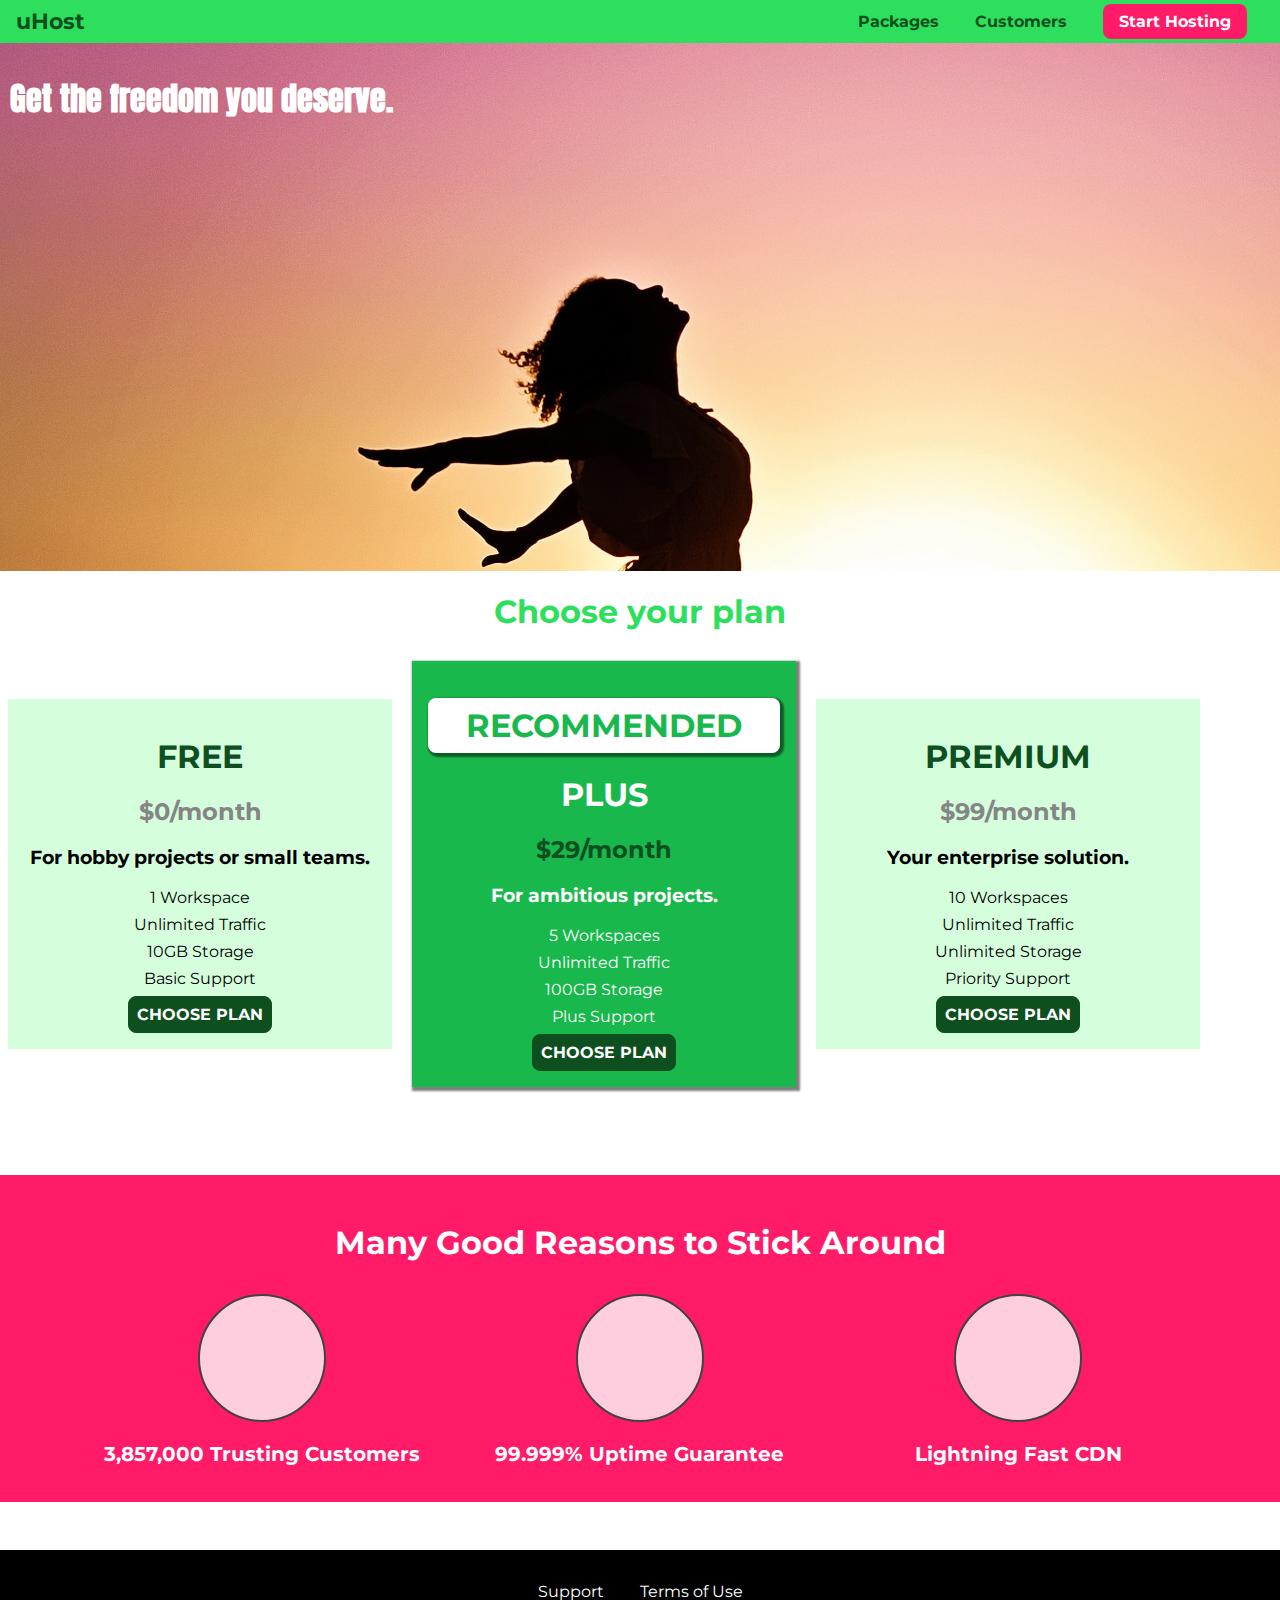
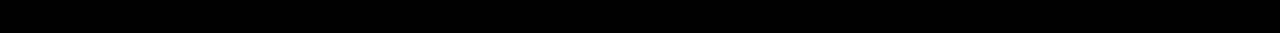
==== index.html @ 62a5d455 "First commit" ====
<!DOCTYPE html>
<html lang="en">

<head>
    <meta charset="UTF-8">
    <meta http-equiv="X-UA-Compatible" content="ie=edge">
    <title>uHost</title>
    <link rel="shortcut icon" href="favicon.png">
    <link rel="stylesheet" href="https://fonts.googleapis.com/css?family=Anton">
    <link rel="stylesheet" href="https://fonts.googleapis.com/css?family=Montserrat:400,700">
    <link rel="stylesheet" type="text/css" href="shared.css">
    <link rel="stylesheet" type="text/css" href="main.css">
</head>

<body>
    <header class="main-header">
        <div>
            <a href="index.html" class="main-header__brand">
                uHost
            </a>
        </div>
        <nav class="main-nav">
            <ul class="main-nav__items">
                <li class="main-nav__item">
                    <a href="packages/index.html">Packages</a>
                </li>
                <li class="main-nav__item">
                    <a href="customers/index.html">Customers</a>
                </li>
                <li class="main-nav__item main-nav__item--cta">
                    <a href="start-hosting/index.html">Start Hosting</a>
                </li>
            </ul>
        </nav>
    </header>
    <main>
        <section id="product-overview">
            <h1>Get the freedom you deserve.</h1>
        </section>
        <section id="plans">
        	<h1 class="section-title">Choose your plan</h1>
            <div>
                <article class="plan">
                    <h1 class="plan__title">FREE</h1>
                    <h2 class="plan__price">$0/month</h2>
                    <h3>For hobby projects or small teams.</h3>
                    <ul class="plan__features">
                        <li>1 Workspace</li>
                        <li>Unlimited Traffic</li>
                        <li>10GB Storage</li>
                        <li>Basic Support</li>
                    </ul>
                    <div>
                        <button class="button">CHOOSE PLAN</button>
                    </div>
                </article>
                <article class="plan plan--highlighted">
                    <h1 class="plan__annotation">RECOMMENDED</h1>
                    <h1 class="plan__title">PLUS</h1>
                    <h2 class="plan__price">$29/month</h2>
                    <h3>For ambitious projects.</h3>
                    <ul class="plan__features">
                        <li>5 Workspaces</li>
                        <li>Unlimited Traffic</li>
                        <li>100GB Storage</li>
                        <li>Plus Support</li>
                    </ul>
                    <div>
                        <button class="button">CHOOSE PLAN</button>
                    </div>
                </article>
                <article class="plan">
                    <h1 class="plan__title">PREMIUM</h1>
                    <h2 class="plan__price">$99/month</h2>
                    <h3>Your enterprise solution.</h3>
                    <ul class="plan__features">
                        <li>10 Workspaces</li>
                        <li>Unlimited Traffic</li>
                        <li>Unlimited Storage</li>
                        <li>Priority Support</li>
                    </ul>
                    <div>
                        <button class="button">CHOOSE PLAN</button>
                    </div>
                </article>
            </div>
        </section>    
        <section id="key-features">
            <h1 class="section-title">Many Good Reasons to Stick Around</h1>
            <ul class="key-feature__list">
                <li class="key-feature">
                    <div class="key-feature__image">

                    </div>
                    <p class="key-feature__description">3,857,000 Trusting Customers</p>
                </li>
                <li class="key-feature">
                    <div class="key-feature__image">

                    </div>
                    <p class="key-feature__description">99.999% Uptime Guarantee</p>
                </li>
                <li class="key-feature">
                    <div class="key-feature__image">

                    </div>
                    <p class="key-feature__description">Lightning Fast CDN</p>
                </li>
            </ul>
        </section>
    </main>
    <footer class="main-footer">
    	<nav>
    		<ul class="main-footer__links">
    			<li class="main-footer__link">
    				<a href="#">Support</a>
    			</li>
    			<li class="main-footer__link">
    				<a href="#">Terms of Use</a>
    			</li>
    		</ul>
    	</nav>
    </footer>
</body>
</html>
---- shared.css ----
.main-header {
	width: 100%;
	background: #2ddf5c;
	padding: 8px 16px; 
}

.main-header > div {
	display: inline-block;
	vertical-align: middle;
}

.main-header__brand {
	color: #0e4f1f;
	text-decoration: none;
	font-weight: bold;
	font-size: 22px;
}

.main-nav {
	display: inline-block;
	text-align: right;
	width: calc(100% - 74px);
	vertical-align: middle;
}

.main-nav__items {
	margin: 0;
	padding: 0;
	list-style: none;
}

.main-nav__item {
	display: inline-block;
	margin: 0  16px;
}

.main-nav__item a {
	text-decoration: none;
	color: #0e4f1f;
	font-weight: bold;
	padding: 3px 0;
}

.main-nav__item a:hover,
.main-nav__item a:active{
	color: white;
	border-bottom: 5px solid white;
}

.main-nav__item--cta a {
	color: white;
	background-color:#ff1b68;
	padding: 8px 16px; 
	border-radius: 8px;
}

.main-nav__item--cta a:hover,
.main-nav__item--cta a:active {
	color:#ff1b68;
	background-color: white;
	border: none;
}

.main-footer {
	background: black;
	padding: 32px;
	margin-top: 48px;
}

.main-footer__links {
	list-style: none;
	padding: 0;
	margin: 0;
	text-align: center;
}

.main-footer__link {
	display:  inline-block;
	margin: 0 16px;
}

.main-footer__link a {
 color: white;
 text-decoration: none;
}


.main-footer__link a:hover,
.main-footer__link a:active {
	color: #ccc;
}

.button {
	background-color: #0e4f1f;
	color: white;
	font:inherit;
	border: 1.5px solid #0e4f1f;
	padding: 8px;
	border-radius: 8px;
	font-weight: bold;
	cursor: pointer;
}

.button:hover,
.button:active{
	background-color: white;
	color: #0e4f1f;
}

.button:focus{
	outline: none;
}
---- main.css ----
* {
	box-sizing: border-box;
}

body {
	font-family: 'Montserrat', sans-serif;
	margin: 0;
}

#product-overview {
	background: url("freedom.jpg");
	width:  100%; 
	height:528px;
	padding:10px;
}

.section-title {
	color: #2ddf5c;
	text-align: center;
}

#product-overview h1 {
	color: white;
	font-family: 'Anton', sans-serif;
}

.plan {
	background-color: #d5ffdc;
	text-align: center;
	padding: 16px;
	margin: 8px;
	display: inline-block;
	width: 30%;
	vertical-align: middle;
}

.plan--highlighted {
	background: #19b84c;
	color: white;
	box-shadow: 2px 2px 2px 2px rgba(0,0,0,0.5);
}

.plan__annotation {
	background-color: white;
	color:#19b84c;
	padding:8px;
	box-shadow: 2px 2px 2px 2px rgba(0,0,0,0.5);
	border-radius: 8px;
}

.plan__title {
	color: #0e4f1f;
}

.plan__price {
	color: #858585;
}

.plan--highlighted .plan__title {
	color:white;
}

.plan--highlighted .plan__price {
	color:#0e4f1f;
}

.plan__features {
	list-style: none;
	padding: 0;
	margin: 0;
} 

#key-features{
	background:#ff1b68;
	margin-top: 80px;
	padding: 16px;
}

#key-features .section-title {
	color: white;
	margin: 32px;
}

.key-feature__list {
	list-style: none;
	margin:0;
	padding: 0;
	text-align: center;
}

.key-feature {
	display: inline-block;
	width: 30%;
	vertical-align: top;
}

.key-feature__image{
	background: #ffcede;
	width: 128px;
	height: 128px;
	border:2px solid #424242;
	border-radius: 50%;
	margin: auto;
}

.key-feature__description {
	text-align: center;
	font-weight: bold;
	color:white;
	font-size: 20px; 
}

.plan__features li {
	margin: 8px 0;
}
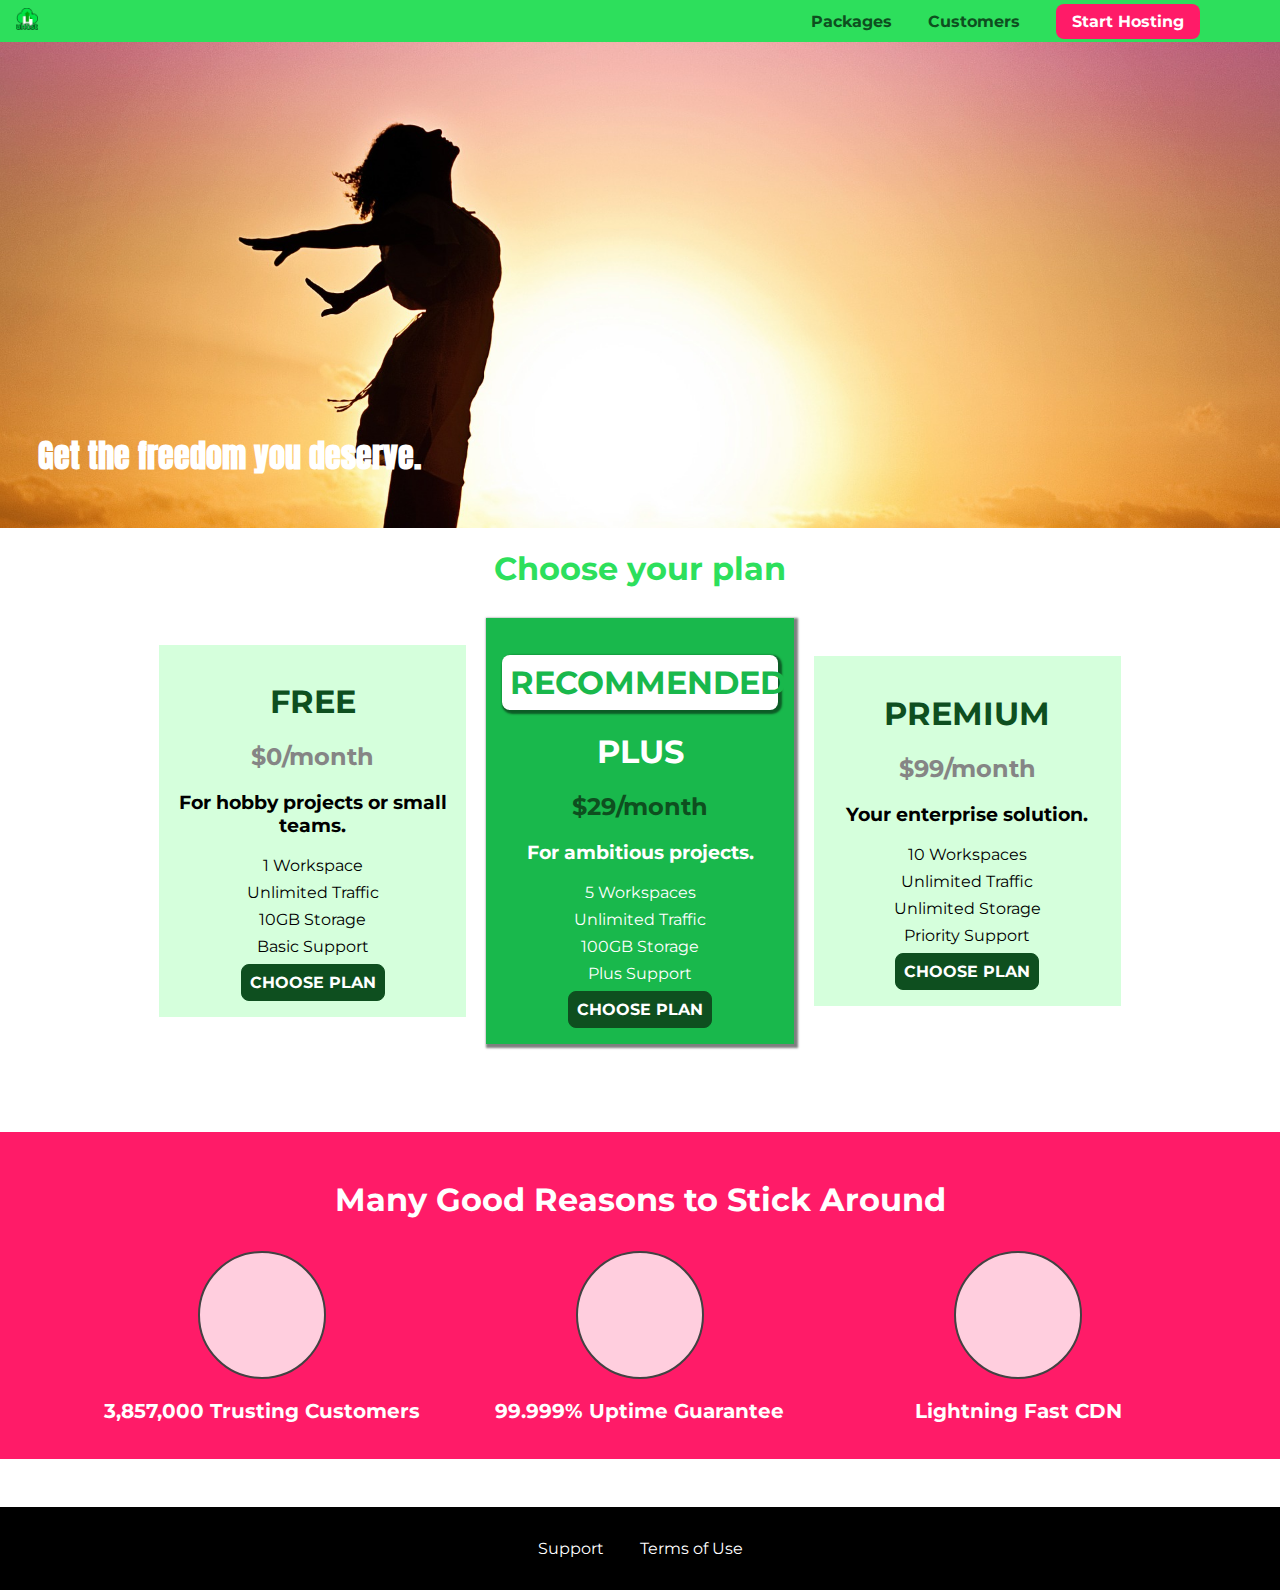
==== commit 8d540c79: "Second commit" ====
--- a/index.html
+++ b/index.html
@@ -5,7 +5,7 @@
     <meta charset="UTF-8">
     <meta http-equiv="X-UA-Compatible" content="ie=edge">
     <title>uHost</title>
-    <link rel="shortcut icon" href="favicon.png">
+    <link rel="shortcut icon" href="./images/favicon.png">
     <link rel="stylesheet" href="https://fonts.googleapis.com/css?family=Anton">
     <link rel="stylesheet" href="https://fonts.googleapis.com/css?family=Montserrat:400,700">
     <link rel="stylesheet" type="text/css" href="shared.css">
@@ -16,7 +16,7 @@
     <header class="main-header">
         <div>
             <a href="index.html" class="main-header__brand">
-                uHost
+                <img src="images/uhost-icon.png" alt="uHost - Your favorite hosting">
             </a>
         </div>
         <nav class="main-nav">
@@ -39,7 +39,7 @@
         </section>
         <section id="plans">
         	<h1 class="section-title">Choose your plan</h1>
-            <div>
+            <div class="plan__list">
                 <article class="plan">
                     <h1 class="plan__title">FREE</h1>
                     <h2 class="plan__price">$0/month</h2>
--- a/shared.css
+++ b/shared.css
@@ -1,7 +1,18 @@
+* {
+	box-sizing: border-box;
+}
+
+body {
+	font-family: 'Montserrat', sans-serif;
+	margin: 0;
+}
+
 .main-header {
 	width: 100%;
+	position: fixed;
 	background: #2ddf5c;
 	padding: 8px 16px; 
+	z-index: 1;
 }
 
 .main-header > div {
@@ -14,6 +25,14 @@
 	text-decoration: none;
 	font-weight: bold;
 	font-size: 22px;
+	height:22px;
+	/*width: 20px;*/
+	display: inline-block;
+}
+
+.main-header__brand img {
+	height: 100%;
+	/*width: 100%;*/ 
 }
 
 .main-nav {
@@ -109,4 +128,7 @@
 
 .button:focus{
 	outline: none;
-}+}
+
+
+aunque sigas con el se que tu no vas a volver--- a/main.css
+++ b/main.css
@@ -1,17 +1,16 @@
-* {
-	box-sizing: border-box;
-}
-
-body {
-	font-family: 'Montserrat', sans-serif;
-	margin: 0;
-}
-
 #product-overview {
-	background: url("freedom.jpg");
+	background: url("./images/freedom.jpg") left 10%/cover no-repeat border-box ;
+	/*background-image: url("freedom.jpg");
+	background-size: cover;
+	background-position: left 10%;
+	background-repeat: no-repeat;
+	background-origin: border-box; 
+	background-clip:border-box; */
 	width:  100%; 
 	height:528px;
 	padding:10px;
+	/*border: 5px dashed red;*/
+	position: relative;
 }
 
 .section-title {
@@ -22,6 +21,15 @@
 #product-overview h1 {
 	color: white;
 	font-family: 'Anton', sans-serif;
+	position: absolute;
+	bottom: 5%;
+    left: 3%;
+}
+
+.plan__list {
+	width: 80%;
+	margin: auto;
+	text-align: center;
 }
 
 .plan {
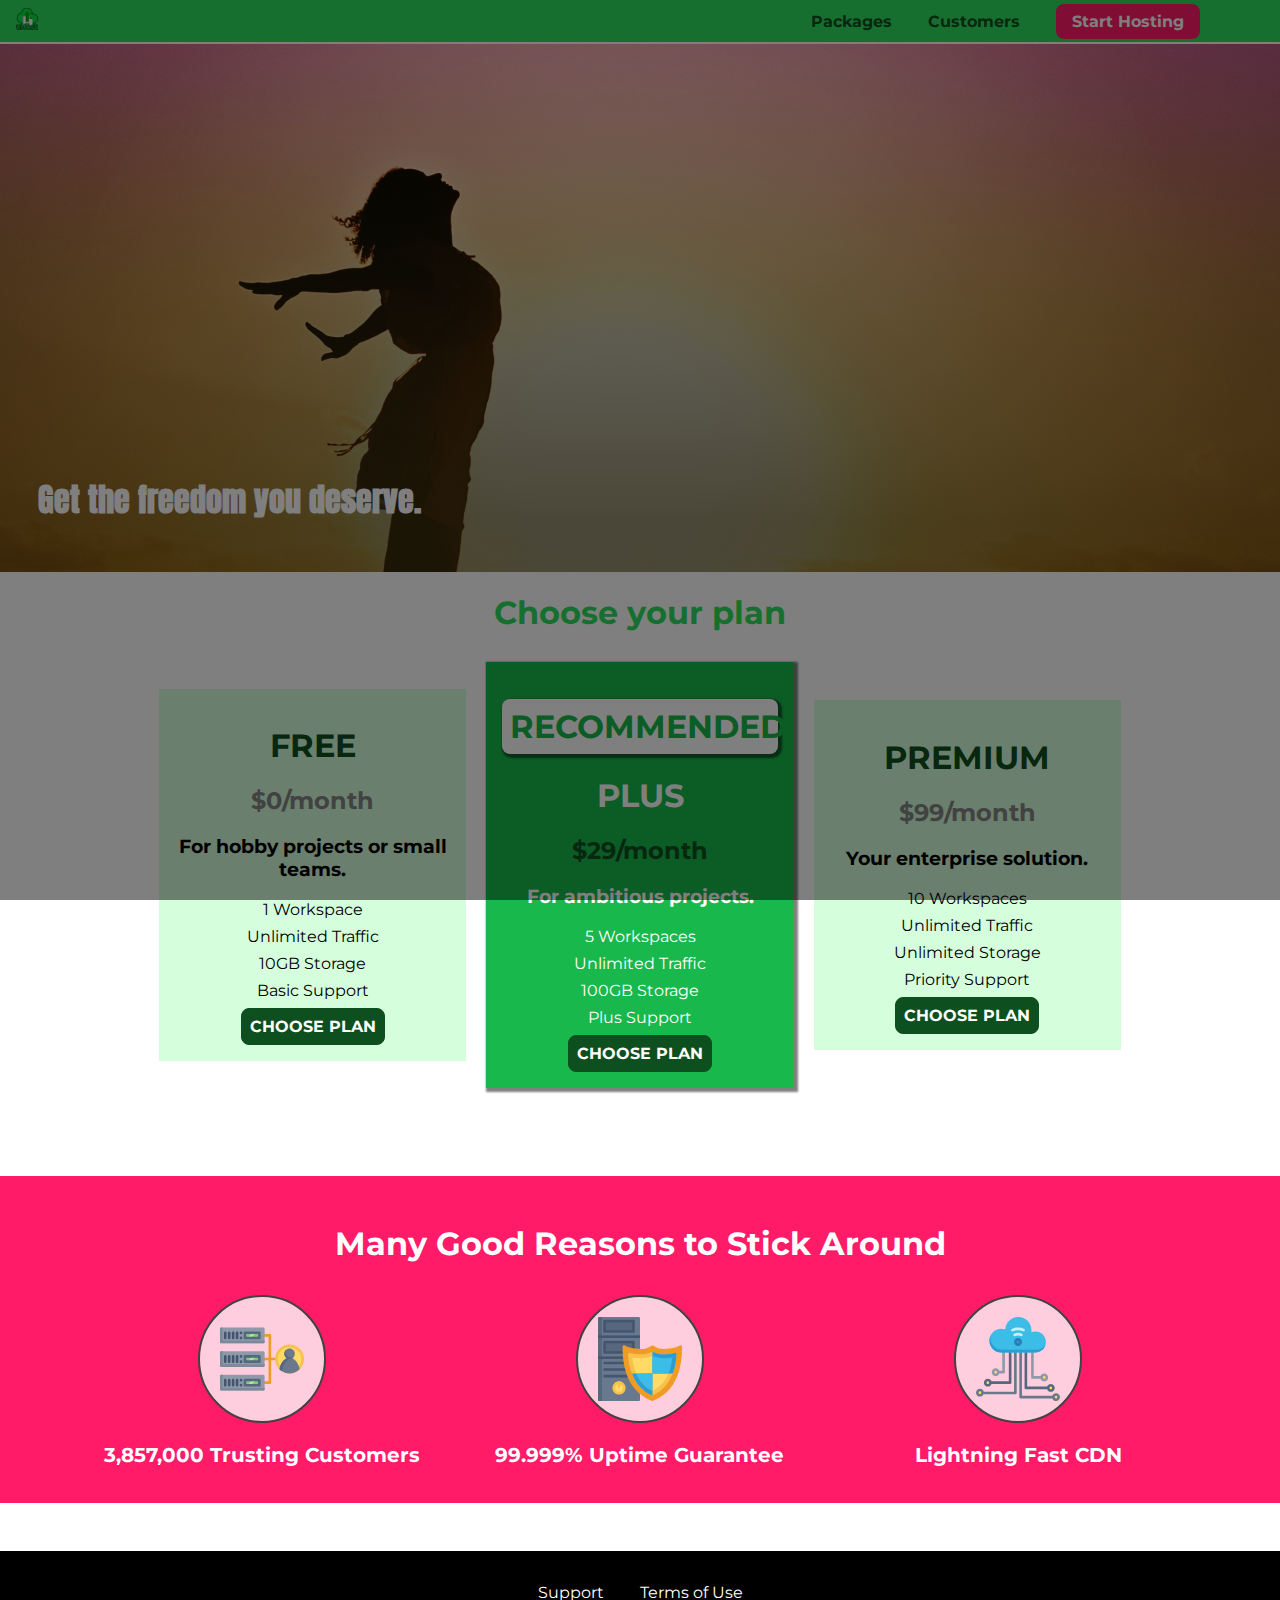
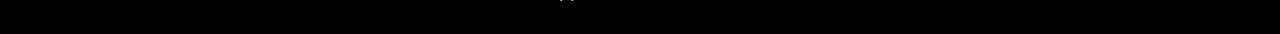
==== commit 497639e9: "Third commit" ====
--- a/index.html
+++ b/index.html
@@ -13,6 +13,7 @@
 </head>
 
 <body>
+    <div class="backdrop"></div>
     <header class="main-header">
         <div>
             <a href="index.html" class="main-header__brand">
@@ -90,19 +91,185 @@
             <ul class="key-feature__list">
                 <li class="key-feature">
                     <div class="key-feature__image">
-
+                                                <svg viewBox="0 0 512 512">
+                            <path style="fill:#F09B24;" d="M344,248h-32V112c0-4.418-3.582-8-8-8h-40c-4.418,0-8,3.582-8,8s3.582,8,8,8h32v128h-32  c-4.418,0-8,3.582-8,8s3.582,8,8,8h32v128h-32c-4.418,0-8,3.582-8,8s3.582,8,8,8h40c4.418,0,8-3.582,8-8V264h32c4.418,0,8-3.582,8-8  S348.418,248,344,248z"
+                            />
+                            <path style="fill:#8E9AA9;" d="M264,64H8c-4.418,0-8,3.582-8,8v80c0,4.418,3.582,8,8,8h256c4.418,0,8-3.582,8-8V72  C272,67.582,268.418,64,264,64z"
+                            />
+                            <path style="fill:#7C899B;" d="M24,144c-4.418,0-8-3.582-8-8V64H8c-4.418,0-8,3.582-8,8v80c0,4.418,3.582,8,8,8h256  c4.418,0,8-3.582,8-8v-8H24z"
+                            />
+                            <rect x="152" y="96" style="fill:#B8E3A8;" width="88" height="32" />
+                            <g>
+                                <polygon style="fill:#7EC97D;" points="152,96 152,128 166,128 198,96  " />
+                                <polygon style="fill:#7EC97D;" points="220,96 188,128 240,128 240,96  " />
+                            </g>
+                            <path style="fill:#56677E;" d="M240,136h-88c-4.418,0-8-3.582-8-8V96c0-4.418,3.582-8,8-8h88c4.418,0,8,3.582,8,8v32  C248,132.418,244.418,136,240,136z M160,120h72v-16h-72V120z"
+                            />
+                            <g>
+                                <path style="fill:#435670;" d="M32,136c-4.418,0-8-3.582-8-8V96c0-4.418,3.582-8,8-8s8,3.582,8,8v32C40,132.418,36.418,136,32,136z   "
+                                />
+                                <path style="fill:#435670;" d="M56,136c-4.418,0-8-3.582-8-8V96c0-4.418,3.582-8,8-8s8,3.582,8,8v32C64,132.418,60.418,136,56,136z   "
+                                />
+                                <path style="fill:#435670;" d="M80,136c-4.418,0-8-3.582-8-8V96c0-4.418,3.582-8,8-8s8,3.582,8,8v32C88,132.418,84.418,136,80,136z   "
+                                />
+                                <path style="fill:#435670;" d="M104,136c-4.418,0-8-3.582-8-8V96c0-4.418,3.582-8,8-8s8,3.582,8,8v32   C112,132.418,108.418,136,104,136z"
+                                />
+                                <path style="fill:#435670;" d="M128,105c-4.418,0-8-3.582-8-8v-1c0-4.418,3.582-8,8-8s8,3.582,8,8v1   C136,101.418,132.418,105,128,105z"
+                                />
+                                <path style="fill:#435670;" d="M128,136c-4.418,0-8-3.582-8-8v-1c0-4.418,3.582-8,8-8s8,3.582,8,8v1   C136,132.418,132.418,136,128,136z"
+                                />
+                            </g>
+                            <path style="fill:#8E9AA9;" d="M264,208H8c-4.418,0-8,3.582-8,8v80c0,4.418,3.582,8,8,8h256c4.418,0,8-3.582,8-8v-80  C272,211.582,268.418,208,264,208z"
+                            />
+                            <path style="fill:#7C899B;" d="M24,288c-4.418,0-8-3.582-8-8v-72H8c-4.418,0-8,3.582-8,8v80c0,4.418,3.582,8,8,8h256  c4.418,0,8-3.582,8-8v-8H24z"
+                            />
+                            <rect x="152" y="240" style="fill:#B8E3A8;" width="88" height="32" />
+                            <g>
+                                <polygon style="fill:#7EC97D;" points="152,240 152,272 166,272 198,240  " />
+                                <polygon style="fill:#7EC97D;" points="220,240 188,272 240,272 240,240  " />
+                            </g>
+                            <path style="fill:#56677E;" d="M240,280h-88c-4.418,0-8-3.582-8-8v-32c0-4.418,3.582-8,8-8h88c4.418,0,8,3.582,8,8v32  C248,276.418,244.418,280,240,280z M160,264h72v-16h-72V264z"
+                            />
+                            <g>
+                                <path style="fill:#435670;" d="M32,280c-4.418,0-8-3.582-8-8v-32c0-4.418,3.582-8,8-8s8,3.582,8,8v32C40,276.418,36.418,280,32,280   z"
+                                />
+                                <path style="fill:#435670;" d="M56,280c-4.418,0-8-3.582-8-8v-32c0-4.418,3.582-8,8-8s8,3.582,8,8v32C64,276.418,60.418,280,56,280   z"
+                                />
+                                <path style="fill:#435670;" d="M80,280c-4.418,0-8-3.582-8-8v-32c0-4.418,3.582-8,8-8s8,3.582,8,8v32C88,276.418,84.418,280,80,280   z"
+                                />
+                                <path style="fill:#435670;" d="M104,280c-4.418,0-8-3.582-8-8v-32c0-4.418,3.582-8,8-8s8,3.582,8,8v32   C112,276.418,108.418,280,104,280z"
+                                />
+                                <path style="fill:#435670;" d="M128,249c-4.418,0-8-3.582-8-8v-1c0-4.418,3.582-8,8-8s8,3.582,8,8v1   C136,245.418,132.418,249,128,249z"
+                                />
+                                <path style="fill:#435670;" d="M128,280c-4.418,0-8-3.582-8-8v-1c0-4.418,3.582-8,8-8s8,3.582,8,8v1   C136,276.418,132.418,280,128,280z"
+                                />
+                            </g>
+                            <path style="fill:#8E9AA9;" d="M264,352H8c-4.418,0-8,3.582-8,8v80c0,4.418,3.582,8,8,8h256c4.418,0,8-3.582,8-8v-80  C272,355.582,268.418,352,264,352z"
+                            />
+                            <path style="fill:#7C899B;" d="M24,432c-4.418,0-8-3.582-8-8v-72H8c-4.418,0-8,3.582-8,8v80c0,4.418,3.582,8,8,8h256  c4.418,0,8-3.582,8-8v-8H24z"
+                            />
+                            <rect x="152" y="384" style="fill:#B8E3A8;" width="88" height="32" />
+                            <g>
+                                <polygon style="fill:#7EC97D;" points="152,384 152,416 166,416 198,384  " />
+                                <polygon style="fill:#7EC97D;" points="220,384 188,416 240,416 240,384  " />
+                            </g>
+                            <path style="fill:#56677E;" d="M240,424h-88c-4.418,0-8-3.582-8-8v-32c0-4.418,3.582-8,8-8h88c4.418,0,8,3.582,8,8v32  C248,420.418,244.418,424,240,424z M160,408h72v-16h-72V408z"
+                            />
+                            <g>
+                                <path style="fill:#435670;" d="M32,424c-4.418,0-8-3.582-8-8v-32c0-4.418,3.582-8,8-8s8,3.582,8,8v32C40,420.418,36.418,424,32,424   z"
+                                />
+                                <path style="fill:#435670;" d="M56,424c-4.418,0-8-3.582-8-8v-32c0-4.418,3.582-8,8-8s8,3.582,8,8v32C64,420.418,60.418,424,56,424   z"
+                                />
+                                <path style="fill:#435670;" d="M80,424c-4.418,0-8-3.582-8-8v-32c0-4.418,3.582-8,8-8s8,3.582,8,8v32C88,420.418,84.418,424,80,424   z"
+                                />
+                                <path style="fill:#435670;" d="M104,424c-4.418,0-8-3.582-8-8v-32c0-4.418,3.582-8,8-8s8,3.582,8,8v32   C112,420.418,108.418,424,104,424z"
+                                />
+                                <path style="fill:#435670;" d="M128,393c-4.418,0-8-3.582-8-8v-1c0-4.418,3.582-8,8-8s8,3.582,8,8v1   C136,389.418,132.418,393,128,393z"
+                                />
+                                <path style="fill:#435670;" d="M128,424c-4.418,0-8-3.582-8-8v-1c0-4.418,3.582-8,8-8s8,3.582,8,8v1   C136,420.418,132.418,424,128,424z"
+                                />
+                            </g>
+                            <path style="fill:#F7C14D;" d="M424,168c-48.523,0-88,39.477-88,88s39.477,88,88,88s88-39.477,88-88S472.523,168,424,168z" />
+                            <path style="fill:#FFDB66;" d="M424,184c-39.701,0-72,32.299-72,72s32.299,72,72,72s72-32.299,72-72S463.701,184,424,184z" />
+                            <path style="fill:#69788D;" d="M484.893,314.16C476.393,274.588,451.922,248,424,248s-52.393,26.588-60.893,66.16  c-0.605,2.82,0.354,5.749,2.511,7.664C381.731,336.124,402.465,344,424,344s42.269-7.876,58.381-22.176  C484.539,319.909,485.498,316.98,484.893,314.16z"
+                            />
+                            <path style="fill:#56677E;" d="M434.053,249.171C430.768,248.403,427.411,248,424,248c-27.922,0-52.393,26.588-60.893,66.16  c-0.605,2.82,0.354,5.749,2.511,7.664c3.383,3.002,6.979,5.703,10.734,8.125C384.904,286.243,407.373,255.378,434.053,249.171z"
+                            />
+                            <path style="fill:#69788D;" d="M424,192c-17.645,0-32,14.355-32,32s14.355,32,32,32s32-14.355,32-32S441.645,192,424,192z" />
+                            <path style="fill:#56677E;" d="M432,248c-17.645,0-32-14.355-32-32c0-6.783,2.128-13.076,5.742-18.258  C397.444,203.53,392,213.138,392,224c0,17.645,14.355,32,32,32c10.862,0,20.471-5.444,26.258-13.742  C445.076,245.872,438.783,248,432,248z"
+                            />
+
+                        </svg>
+  
                     </div>
                     <p class="key-feature__description">3,857,000 Trusting Customers</p>
                 </li>
                 <li class="key-feature">
                     <div class="key-feature__image">
-
+                                                <svg viewBox="0 0 512 512">
+                            <path style="fill:#69788D;" d="M248,0H8C3.582,0,0,3.582,0,8v496c0,4.418,3.582,8,8,8h240c4.418,0,8-3.582,8-8V8  C256,3.582,252.418,0,248,0z"
+                            />
+                            <path style="fill:#56677E;" d="M24,504V8c0-4.418,3.582-8,8-8H8C3.582,0,0,3.582,0,8v496c0,4.418,3.582,8,8,8h24  C27.582,512,24,508.418,24,504z"
+                            />
+                            <g>
+                                <rect x="0" y="112" style="fill:#435670;" width="256" height="16" />
+                                <rect x="0" y="240" style="fill:#435670;" width="256" height="16" />
+                            </g>
+                            <path style="fill:#F7C14D;" d="M128,392c-22.056,0-40,17.944-40,40s17.944,40,40,40s40-17.944,40-40S150.056,392,128,392z" />
+                            <path style="fill:#FFDB66;" d="M128,408c-13.233,0-24,10.767-24,24s10.767,24,24,24s24-10.767,24-24S141.233,408,128,408z" />
+                            <path style="fill:#F7C14D;" d="M128,392c-2.739,0-5.414,0.278-8,0.805V424c0,4.418,3.582,8,8,8c4.418,0,8-3.582,8-8v-31.195  C133.414,392.278,130.739,392,128,392z"
+                            />
+                            <g>
+                                <path style="fill:#435670;" d="M216,288H40c-4.418,0-8-3.582-8-8s3.582-8,8-8h176c4.418,0,8,3.582,8,8S220.418,288,216,288z"
+                                />
+                                <path style="fill:#435670;" d="M216,328H40c-4.418,0-8-3.582-8-8s3.582-8,8-8h176c4.418,0,8,3.582,8,8S220.418,328,216,328z"
+                                />
+                                <path style="fill:#435670;" d="M216,368H40c-4.418,0-8-3.582-8-8s3.582-8,8-8h176c4.418,0,8,3.582,8,8S220.418,368,216,368z"
+                                />
+                                <path style="fill:#435670;" d="M216,16H40c-4.418,0-8,3.582-8,8v64c0,4.418,3.582,8,8,8h176c4.418,0,8-3.582,8-8V24   C224,19.582,220.418,16,216,16z"
+                                />
+                            </g>
+                            <rect x="48" y="32" style="fill:#56677E;" width="160" height="48" />
+                            <path style="fill:#435670;" d="M216,144H40c-4.418,0-8,3.582-8,8v64c0,4.418,3.582,8,8,8h176c4.418,0,8-3.582,8-8v-64  C224,147.582,220.418,144,216,144z"
+                            />
+                            <rect x="48" y="160" style="fill:#56677E;" width="160" height="48" />
+                            <path style="fill:#F09B24;" d="M511.747,180.237c-0.194-6.537-8.107-10.107-13.135-5.894c-5.6,4.693-42.904,21.282-98.514,21.282  c-33.45,0-64.625-20.999-64.929-21.206c-2.9-1.991-6.764-1.85-9.512,0.346c-2.677,2.135-27.201,20.86-63.793,20.86  c-55.607,0-92.914-16.589-98.515-21.282c-5.028-4.211-12.941-0.645-13.135,5.894c-1.634,54.834,4.655,105.941,18.693,151.903  c12.096,39.604,29.759,74.047,52.497,102.373c27.538,34.304,62.743,59.882,104.66,76.045c3.069,1.918,6.757,1.921,9.83,0  c41.917-16.163,77.122-41.741,104.66-76.045c22.738-28.326,40.401-62.77,52.497-102.373  C507.092,286.179,513.381,235.071,511.747,180.237z"
+                            />
+                            <path style="fill:#F7C14D;" d="M476.21,221.226c-1.953-1.631-4.568-2.235-7.036-1.628c-21.686,5.327-44.926,8.028-69.075,8.028  c-25.926,0-49.633-8.975-64.955-16.504c-2.307-1.134-5.016-1.091-7.284,0.116c-14.059,7.477-36.919,16.388-65.994,16.388  c-24.153,0-47.394-2.701-69.075-8.028c-5.155-1.268-10.221,2.966-9.894,8.261c2.077,33.693,7.668,65.635,16.616,94.935  c22.774,74.565,66.139,126.334,128.888,153.868c2.032,0.891,4.397,0.891,6.43,0c61.777-27.107,104.716-78.876,127.62-153.868  c8.948-29.3,14.539-61.241,16.616-94.935C479.224,225.319,478.163,222.856,476.21,221.226z"
+                            />
+                            <path style="fill:#FFDB66;" d="M331.609,451.727c-52.604-25.289-89.304-70.987-109.144-135.944  c-6.532-21.39-11.162-44.336-13.82-68.447c17.133,2.852,34.952,4.291,53.22,4.291c29.394,0,53.376-7.793,69.978-15.561  c17.44,7.736,41.656,15.561,68.256,15.561c18.267,0,36.085-1.439,53.219-4.291c-2.659,24.112-7.288,47.06-13.82,68.448  C419.545,381.108,383.27,426.805,331.609,451.727z"
+                            />
+                            <g>
+                                <path style="fill:#2C9DD4;" d="M479.066,227.858c0.157-2.539-0.903-5.002-2.856-6.633s-4.568-2.235-7.036-1.628   c-21.686,5.327-44.926,8.028-69.075,8.028c-25.926,0-49.633-8.975-64.955-16.504c-1.057-0.52-2.2-0.78-3.345-0.806l-0.072,133.351   h123.601c2.556-6.746,4.933-13.702,7.123-20.874C471.398,293.493,476.989,261.552,479.066,227.858z"
+                                />
+                                <path style="fill:#2C9DD4;" d="M206.658,343.667c24.153,63.42,65.028,108.108,121.743,132.995c1.031,0.452,2.147,0.673,3.263,0.666   l0.063-133.661H206.658z"
+                                />
+                            </g>
+                            <g>
+                                <path style="fill:#3CBDE8;" d="M439.497,315.783c6.532-21.389,11.161-44.336,13.82-68.448c-17.134,2.852-34.952,4.291-53.219,4.291   c-26.6,0-50.815-7.824-68.256-15.561l-0.116,107.601h97.758C433.179,334.807,436.524,325.518,439.497,315.783z"
+                                />
+                                <path style="fill:#3CBDE8;" d="M232.523,343.667c21.144,50.298,54.363,86.56,99.087,108.06l0.117-108.06H232.523z" />
+                            </g>
+                        </svg>
                     </div>
                     <p class="key-feature__description">99.999% Uptime Guarantee</p>
                 </li>
                 <li class="key-feature">
                     <div class="key-feature__image">
-
+                                                <svg viewBox="0 0 512 512">
+                            <path style="fill:#8E9AA9;" d="M168,200c-4.418,0-8,3.582-8,8v120h-17.376c-3.302-9.311-12.194-16-22.624-16  c-13.234,0-24,10.767-24,24s10.766,24,24,24c10.429,0,19.321-6.689,22.624-16H168c4.418,0,8-3.582,8-8V208  C176,203.582,172.418,200,168,200z"
+                            />
+                            <path style="fill:#FFDB66;" d="M120,328c-4.411,0-8,3.589-8,8s3.589,8,8,8s8-3.589,8-8S124.411,328,120,328z" />
+                            <path style="fill:#56677E;" d="M208,200c-4.418,0-8,3.582-8,8v184H94.624C91.322,382.689,82.43,376,72,376  c-13.234,0-24,10.767-24,24s10.766,24,24,24c10.429,0,19.321-6.689,22.624-16H208c4.418,0,8-3.582,8-8V208  C216,203.582,212.418,200,208,200z"
+                            />
+                            <path style="fill:#FFDB66;" d="M72,392c-4.411,0-8,3.589-8,8s3.589,8,8,8s8-3.589,8-8S76.411,392,72,392z" />
+                            <path style="fill:#69788D;" d="M240,208c-4.418,0-8,3.582-8,8v239H47.24c-2.671-10.34-12.078-18-23.24-18c-13.234,0-24,10.767-24,24  s10.766,24,24,24c9.666,0,18.009-5.747,21.809-14H240c4.418,0,8-3.582,8-8V216C248,211.582,244.418,208,240,208z"
+                            />
+                            <path style="fill:#FFDB66;" d="M24,453c-4.411,0-8,3.589-8,8s3.589,8,8,8s8-3.589,8-8S28.411,453,24,453z" />
+                            <path style="fill:#69788D;" d="M488,464c-10.429,0-19.321,6.689-22.624,16H280V208c0-4.418-3.582-8-8-8s-8,3.582-8,8v280  c0,4.418,3.582,8,8,8h193.376c3.302,9.311,12.194,16,22.624,16c13.234,0,24-10.767,24-24S501.234,464,488,464z"
+                            />
+                            <path style="fill:#FFDB66;" d="M488,480c-4.411,0-8,3.589-8,8s3.589,8,8,8s8-3.589,8-8S492.411,480,488,480z" />
+                            <path style="fill:#56677E;" d="M456,408c-10.429,0-19.321,6.689-22.624,16H312V208c0-4.418-3.582-8-8-8s-8,3.582-8,8v224  c0,4.418,3.582,8,8,8h129.376c3.302,9.311,12.194,16,22.624,16c13.234,0,24-10.767,24-24S469.234,408,456,408z"
+                            />
+                            <path style="fill:#FFDB66;" d="M456,424c-4.411,0-8,3.589-8,8s3.589,8,8,8s8-3.589,8-8S460.411,424,456,424z" />
+                            <path style="fill:#8E9AA9;" d="M416,344c-10.429,0-19.321,6.689-22.624,16H352V208c0-4.418-3.582-8-8-8s-8,3.582-8,8v160  c0,4.418,3.582,8,8,8h49.376c3.302,9.311,12.194,16,22.624,16c13.234,0,24-10.767,24-24S429.234,344,416,344z"
+                            />
+                            <path style="fill:#FFDB66;" d="M416,360c-4.411,0-8,3.589-8,8s3.589,8,8,8s8-3.589,8-8S420.411,360,416,360z" />
+                            <path style="fill:#3CBDE8;" d="M362,88c-8.741,0-17.231,1.751-25.06,5.085C337.646,88.797,338,84.43,338,80  c0-44.112-35.888-80-80-80c-42.823,0-77.895,33.816-79.909,76.149C170.393,73.415,162.244,72,154,72c-39.701,0-72,32.299-72,72  s32.299,72,72,72h208c35.29,0,64-28.71,64-64S397.29,88,362,88z"
+                            />
+                            <path style="fill:#2C9DD4;" d="M368,200H160c-39.701,0-72-32.299-72-72c0-5.863,0.721-11.559,2.05-17.019  C84.918,120.88,82,132.102,82,144c0,39.701,32.299,72,72,72h208c30.389,0,55.88-21.296,62.379-49.743  C413.565,186.327,392.352,200,368,200z"
+                            />
+                            <path style="fill:#2A7DB5;" d="M256,128c-13.234,0-24,10.767-24,24s10.766,24,24,24c13.233,0,24-10.767,24-24S269.233,128,256,128z"
+                            />
+                            <path style="fill:#2C9DD4;" d="M256,144c-4.411,0-8,3.589-8,8s3.589,8,8,8c4.411,0,8-3.589,8-8S260.411,144,256,144z" />
+                            <g>
+                                <path style="fill:#C5F1FA;" d="M221.755,87.695c-2.994,0-5.864-1.688-7.233-4.572c-1.894-3.991-0.194-8.763,3.798-10.657   C230.157,66.849,242.834,64,256,64c13.166,0,25.844,2.849,37.68,8.466c3.992,1.895,5.692,6.666,3.798,10.657   s-6.666,5.692-10.657,3.798C277.144,82.328,266.774,80,256,80c-10.774,0-21.144,2.328-30.821,6.921   C224.072,87.446,222.904,87.695,221.755,87.695z"
+                                />
+                                <path style="fill:#C5F1FA;" d="M276.545,116.618c-1.148,0-2.316-0.249-3.424-0.774C267.745,113.293,261.985,112,256,112   c-5.985,0-11.745,1.293-17.121,3.844c-3.991,1.895-8.763,0.192-10.657-3.798c-1.894-3.992-0.193-8.764,3.798-10.657   C239.557,97.813,247.625,96,256,96c8.376,0,16.444,1.813,23.98,5.389c3.991,1.894,5.692,6.665,3.798,10.657   C282.41,114.93,279.539,116.618,276.545,116.618z"
+                                />
+                            </g>
+
+                        </svg>
                     </div>
                     <p class="key-feature__description">Lightning Fast CDN</p>
                 </li>
--- a/shared.css
+++ b/shared.css
@@ -7,12 +7,24 @@
 	margin: 0;
 }
 
+.backdrop {
+	position: fixed;
+	/*display: none;*/
+	z-index: 100;
+	top: 0;
+	left: 0;
+	width: 100vw;
+	height: 100vh;
+	background-color: rgba(0,0,0,0.5);
+}
+
 .main-header {
 	width: 100%;
 	position: fixed;
 	background: #2ddf5c;
 	padding: 8px 16px; 
 	z-index: 1;
+	top: 0;
 }
 
 .main-header > div {
@@ -128,7 +140,4 @@
 
 .button:focus{
 	outline: none;
-}
-
-
-aunque sigas con el se que tu no vas a volver+}--- a/main.css
+++ b/main.css
@@ -1,14 +1,15 @@
 #product-overview {
-	background: url("./images/freedom.jpg") left 10%/cover no-repeat border-box ;
+	background: linear-gradient(to top, rgba(80,68,18,0.6) 10%, transparent), url("./images/freedom.jpg") left 10%/cover no-repeat border-box, #ff1b68;
 	/*background-image: url("freedom.jpg");
 	background-size: cover;
 	background-position: left 10%;
 	background-repeat: no-repeat;
 	background-origin: border-box; 
 	background-clip:border-box; */
+	/*background-image: radial-gradient(circle,red,blue);*/
 	width:  100%; 
 	height:528px;
-	padding:10px;
+	margin-top: 2.75rem; 
 	/*border: 5px dashed red;*/
 	position: relative;
 }
@@ -24,6 +25,7 @@
 	position: absolute;
 	bottom: 5%;
     left: 3%;
+    width: 100%;
 }
 
 .plan__list {
@@ -109,6 +111,7 @@
 	border:2px solid #424242;
 	border-radius: 50%;
 	margin: auto;
+	padding: 20px;
 }
 
 .key-feature__description {
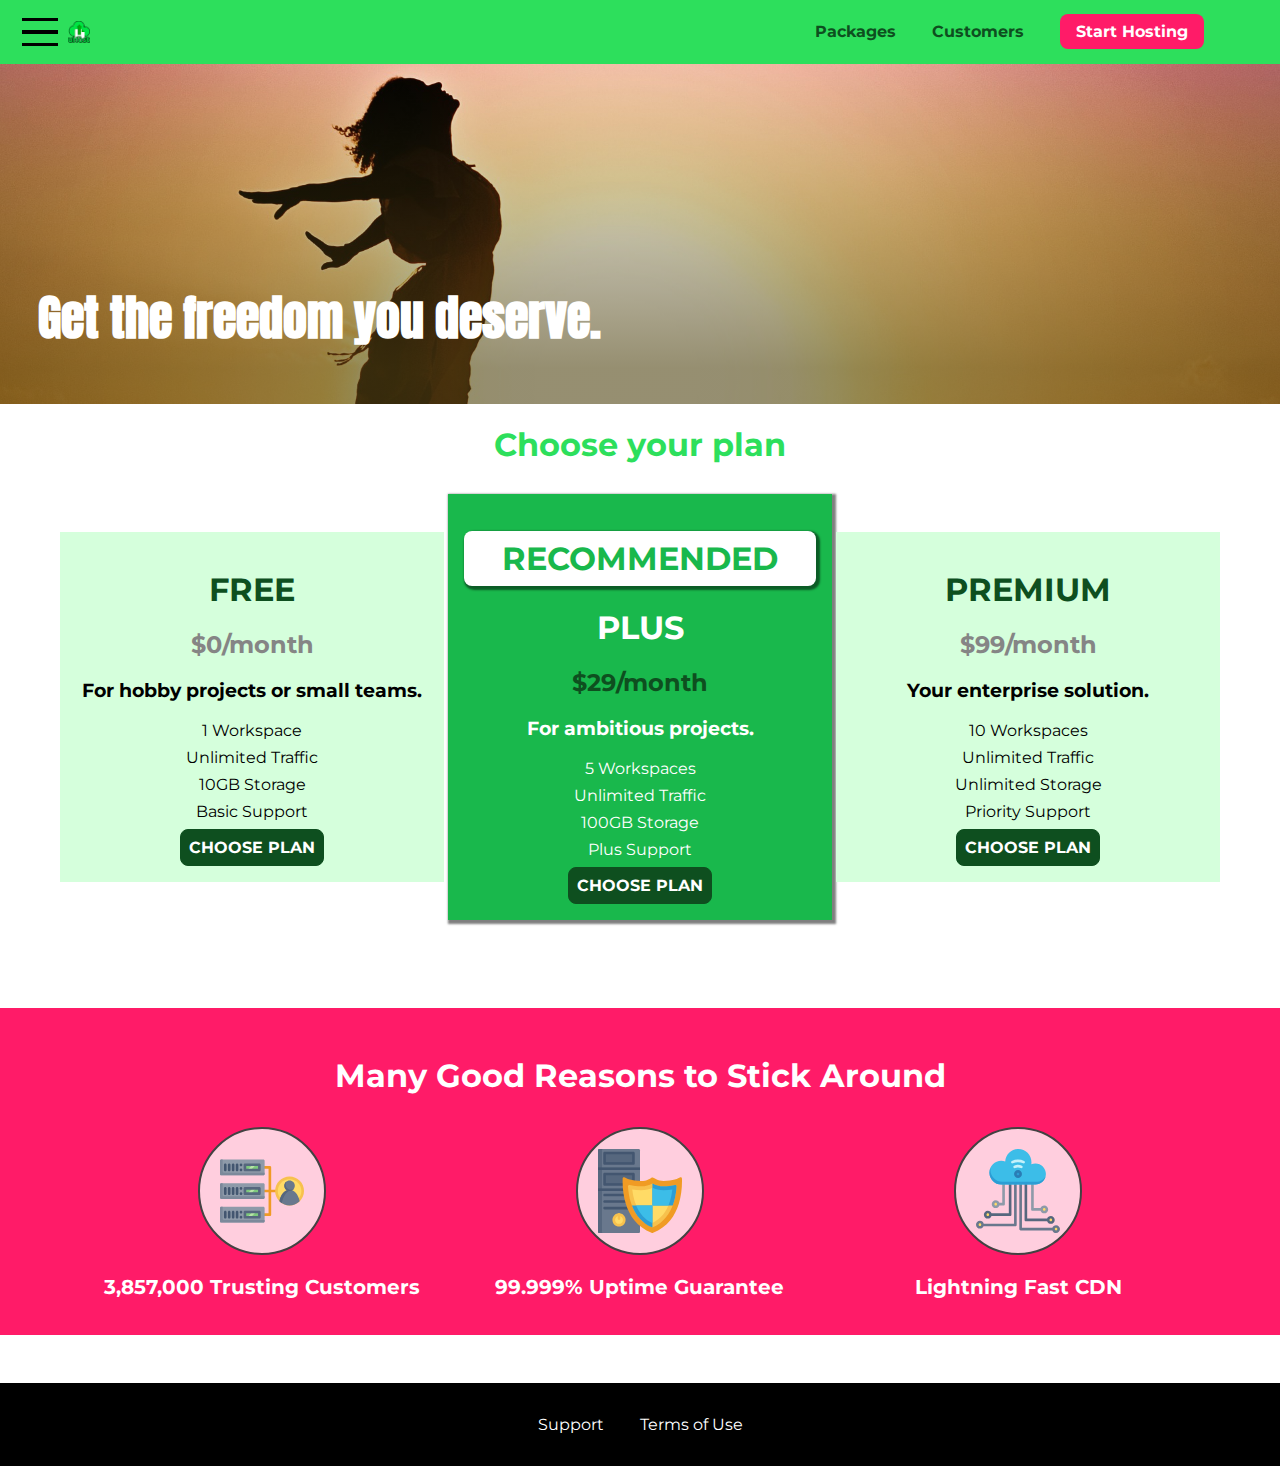
==== commit e577167f: "4th commit" ====
--- a/index.html
+++ b/index.html
@@ -4,6 +4,7 @@
 <head>
     <meta charset="UTF-8">
     <meta http-equiv="X-UA-Compatible" content="ie=edge">
+    <meta  name="viewport" content="width=device-width, initial-scale=1.0">
     <title>uHost</title>
     <link rel="shortcut icon" href="./images/favicon.png">
     <link rel="stylesheet" href="https://fonts.googleapis.com/css?family=Anton">
@@ -14,8 +15,20 @@
 
 <body>
     <div class="backdrop"></div>
+    <div class="modal">
+        <h1 class="modal__title">Do you want to continue?</h1>
+        <div class="modal__actions">
+            <a href="start-hosting/index.html" class="modal__action">Yes!</a>
+            <button class="modal__action modal__action--negative" type="button">No!</button>
+        </div>
+    </div>
     <header class="main-header">
         <div>
+            <button class="toggle-button">
+                <span class="toggle-button__bar"></span>
+                <span class="toggle-button__bar"></span>
+                <span class="toggle-button__bar"></span>
+            </button>
             <a href="index.html" class="main-header__brand">
                 <img src="images/uhost-icon.png" alt="uHost - Your favorite hosting">
             </a>
@@ -34,6 +47,19 @@
             </ul>
         </nav>
     </header>
+    <nav class="mobile-nav">
+        <ul class="mobile-nav__items">
+            <li class="mobile-nav__item">
+                <a href="packages/index.html">Packages</a>
+            </li>
+            <li class="mobile-nav__item">
+                <a href="customers/index.html">Customers</a>
+            </li>
+            <li class="mobile-nav__item mobile-nav__item--cta">
+                <a href="start-hosting/index.html">Start Hosting</a>
+            </li>
+        </ul>
+    </nav>
     <main>
         <section id="product-overview">
             <h1>Get the freedom you deserve.</h1>
@@ -288,5 +314,6 @@
     		</ul>
     	</nav>
     </footer>
+    <script  src="shared.js" type="text/javascript"></script>
 </body>
 </html>--- a/shared.css
+++ b/shared.css
@@ -9,7 +9,7 @@
 
 .backdrop {
 	position: fixed;
-	/*display: none;*/
+	display: none;
 	z-index: 100;
 	top: 0;
 	left: 0;
@@ -32,6 +32,29 @@
 	vertical-align: middle;
 }
 
+.toggle-button {
+  width: 3rem;
+  background: transparent;
+  border: none;
+  cursor: pointer;
+  padding-top: 0;
+  padding-bottom: 0;
+  vertical-align: middle;
+}
+
+.toggle-button:focus {
+  outline: none;
+}
+
+.toggle-button__bar {
+  width: 100%;
+  height: 0.2rem;
+  background: black;
+  display: block;
+  margin: 0.6rem 0;
+}
+
+
 .main-header__brand {
 	color: #0e4f1f;
 	text-decoration: none;
@@ -40,6 +63,7 @@
 	height:22px;
 	/*width: 20px;*/
 	display: inline-block;
+	vertical-align: middle;
 }
 
 .main-header__brand img {
@@ -50,7 +74,7 @@
 .main-nav {
 	display: inline-block;
 	text-align: right;
-	width: calc(100% - 74px);
+	width: calc(100% - 122px);
 	vertical-align: middle;
 }
 
@@ -65,11 +89,13 @@
 	margin: 0  16px;
 }
 
-.main-nav__item a {
+.main-nav__item a,
+.mobile-nav__item a
+{
 	text-decoration: none;
 	color: #0e4f1f;
 	font-weight: bold;
-	padding: 3px 0;
+	padding: 0.2rem 0;
 }
 
 .main-nav__item a:hover,
@@ -78,15 +104,18 @@
 	border-bottom: 5px solid white;
 }
 
-.main-nav__item--cta a {
+.main-nav__item--cta a,
+.mobile-nav__item-cta a {
 	color: white;
 	background-color:#ff1b68;
-	padding: 8px 16px; 
+	padding: 0.5rem 1rem; 
 	border-radius: 8px;
 }
 
 .main-nav__item--cta a:hover,
-.main-nav__item--cta a:active {
+.main-nav__item--cta a:active,
+.mobile-nav__item--cta a:hover,
+.mobile-nav__item--cta a:active {
 	color:#ff1b68;
 	background-color: white;
 	border: none;
@@ -119,6 +148,34 @@
 .main-footer__link a:hover,
 .main-footer__link a:active {
 	color: #ccc;
+}
+
+.mobile-nav {
+  display: none;
+  position: fixed;
+  z-index: 101;
+  top: 0;
+  left: 0;
+  background: white;
+  width: 80%;
+  height: 100vh;
+}
+
+.mobile-nav__items {
+  width: 90%;
+  height: 100%;
+  list-style: none;
+  margin: 10% auto;
+  padding: 0;
+  text-align: center;
+}
+
+.mobile-nav__item {
+  margin: 1rem 0;
+}
+
+.mobile-nav__item a {
+  font-size: 1.5rem;
 }
 
 .button {
@@ -140,4 +197,8 @@
 
 .button:focus{
 	outline: none;
+}
+
+.open{
+	display: block !important;
 }--- a/main.css
+++ b/main.css
@@ -1,5 +1,5 @@
 #product-overview {
-	background: linear-gradient(to top, rgba(80,68,18,0.6) 10%, transparent), url("./images/freedom.jpg") left 10%/cover no-repeat border-box, #ff1b68;
+	background: linear-gradient(to top, rgba(80,68,18,0.6) 10%, transparent), url("./images/freedom.jpg") center/cover no-repeat border-box, #ff1b68;
 	/*background-image: url("freedom.jpg");
 	background-size: cover;
 	background-position: left 10%;
@@ -7,16 +7,11 @@
 	background-origin: border-box; 
 	background-clip:border-box; */
 	/*background-image: radial-gradient(circle,red,blue);*/
-	width:  100%; 
-	height:528px;
+	width:  100vw; 
+	height:33vh;
 	margin-top: 2.75rem; 
 	/*border: 5px dashed red;*/
 	position: relative;
-}
-
-.section-title {
-	color: #2ddf5c;
-	text-align: center;
 }
 
 #product-overview h1 {
@@ -26,34 +21,45 @@
 	bottom: 5%;
     left: 3%;
     width: 100%;
-}
-
-.plan__list {
-	width: 80%;
-	margin: auto;
+    font-size: 1.6rem;
+}
+
+@media (min-width: 40rem){
+	#product-overview {
+		height: 40vh;
+		background-position: 50% 25%;
+	}
+
+	#product-overview h1 {
+		font-size: 3rem;
+	}
+}
+
+.section-title {
+	color: #2ddf5c;
 	text-align: center;
 }
 
 .plan {
 	background-color: #d5ffdc;
 	text-align: center;
-	padding: 16px;
-	margin: 8px;
-	display: inline-block;
-	width: 30%;
-	vertical-align: middle;
+	padding: 1rem;
+	margin: 0.5rem 0;
+	/*display: inline-block;*/
+	width: 100%;
+	/*vertical-align: middle;*/
 }
 
 .plan--highlighted {
 	background: #19b84c;
 	color: white;
-	box-shadow: 2px 2px 2px 2px rgba(0,0,0,0.5);
+	/*box-shadow: 2px 2px 2px 2px rgba(0,0,0,0.5);*/
 }
 
 .plan__annotation {
 	background-color: white;
 	color:#19b84c;
-	padding:8px;
+	padding:0.5rem;
 	box-shadow: 2px 2px 2px 2px rgba(0,0,0,0.5);
 	border-radius: 8px;
 }
@@ -80,6 +86,29 @@
 	margin: 0;
 } 
 
+.plan__feature {
+	margin: 0.5rem 0;
+}
+
+@media(min-width: 40rem) {
+	.plan__list {
+		width: 100%;
+		text-align: center;
+	}
+
+	.plan {
+		display: inline-block;
+		width: 30%;
+		vertical-align: middle;
+		min-width: 13rem;
+		max-width: 25rem;
+	}
+
+	.plan--highlighted {
+		box-shadow: 2px 2px 2px 2px rgba(0,0,0,0.5);
+	}
+}
+
 #key-features{
 	background:#ff1b68;
 	margin-top: 80px;
@@ -98,11 +127,11 @@
 	text-align: center;
 }
 
-.key-feature {
-	display: inline-block;
-	width: 30%;
-	vertical-align: top;
-}
+/*.key-feature {*/
+	/*display: inline-block;*/
+	/*width: 30%;*/
+	/*vertical-align: top;*/
+/*}*/
 
 .key-feature__image{
 	background: #ffcede;
@@ -121,7 +150,65 @@
 	font-size: 20px; 
 }
 
+@media(min-width: 40rem){
+	.key-feature {
+	display: inline-block;
+	width: 30%;
+	max-width: 25rem;
+	vertical-align: top;
+}
+}
+
 .plan__features li {
 	margin: 8px 0;
 }
+
+.modal {
+  position: fixed;
+  display: none;
+  z-index: 200;
+  top: 20%;
+  left: 30%;
+  width: 40%;
+  background: white;
+  padding: 1rem;
+  border: 1px solid #ccc;
+  box-shadow: 1px 1px 1px rgba(0, 0, 0, 0.5);
+}
+
+.modal__title {
+  text-align: center;
+  margin: 0 0 1rem 0;
+}
+
+.modal__actions {
+  text-align: center;
+}
+
+.modal__action {
+  border: 1px solid #0e4f1f;
+  background: #0e4f1f;
+  text-decoration: none;
+  color: white;
+  font: inherit;
+  padding: 0.5rem 1rem;
+  cursor: pointer;
+}
+
+.modal__action:hover,
+.modal__action:active {
+  background: #2ddf5c;
+  border-color: #2ddf5c;
+}
+
+.modal__action--negative {
+  background: red;
+  border-color: red;
+}
+
+.modal__action--negative:hover,
+.modal__action--negative:active {
+  background: #ff5454;
+  border-color: #ff5454;
+}
  